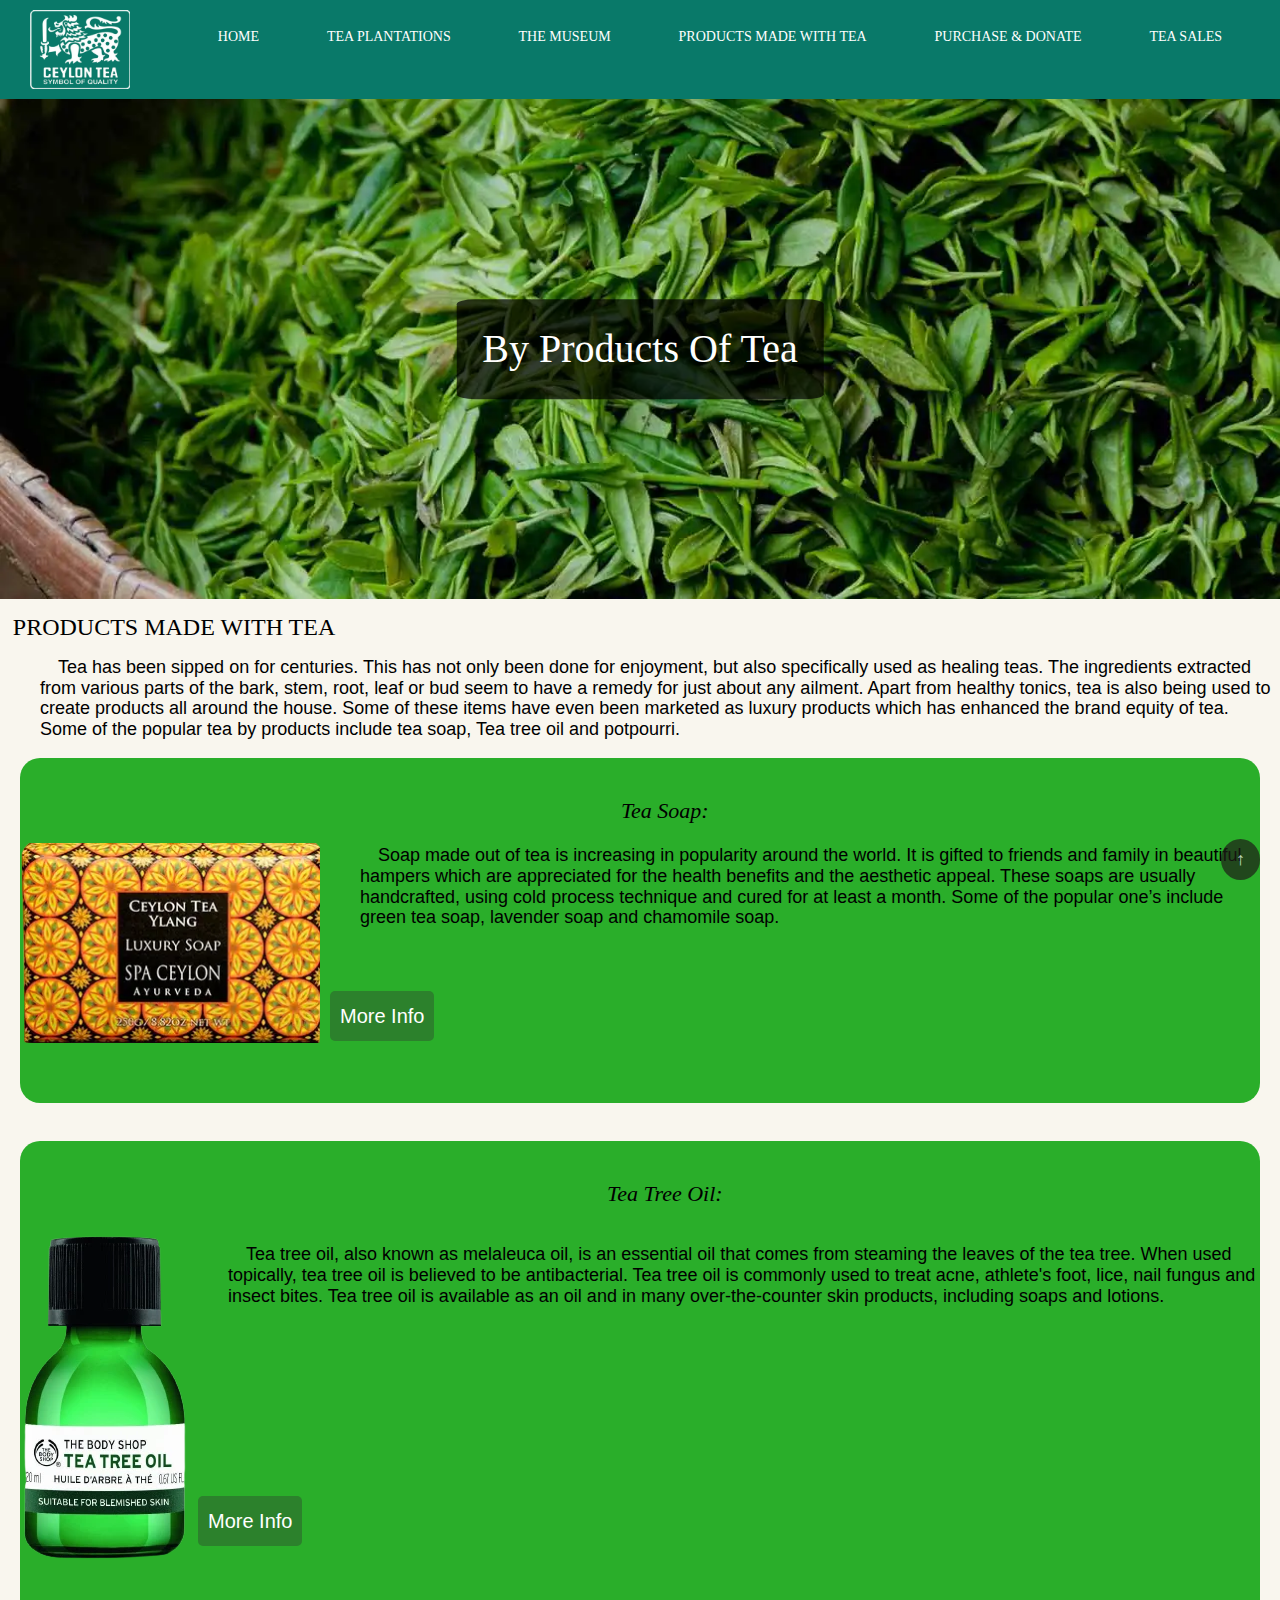
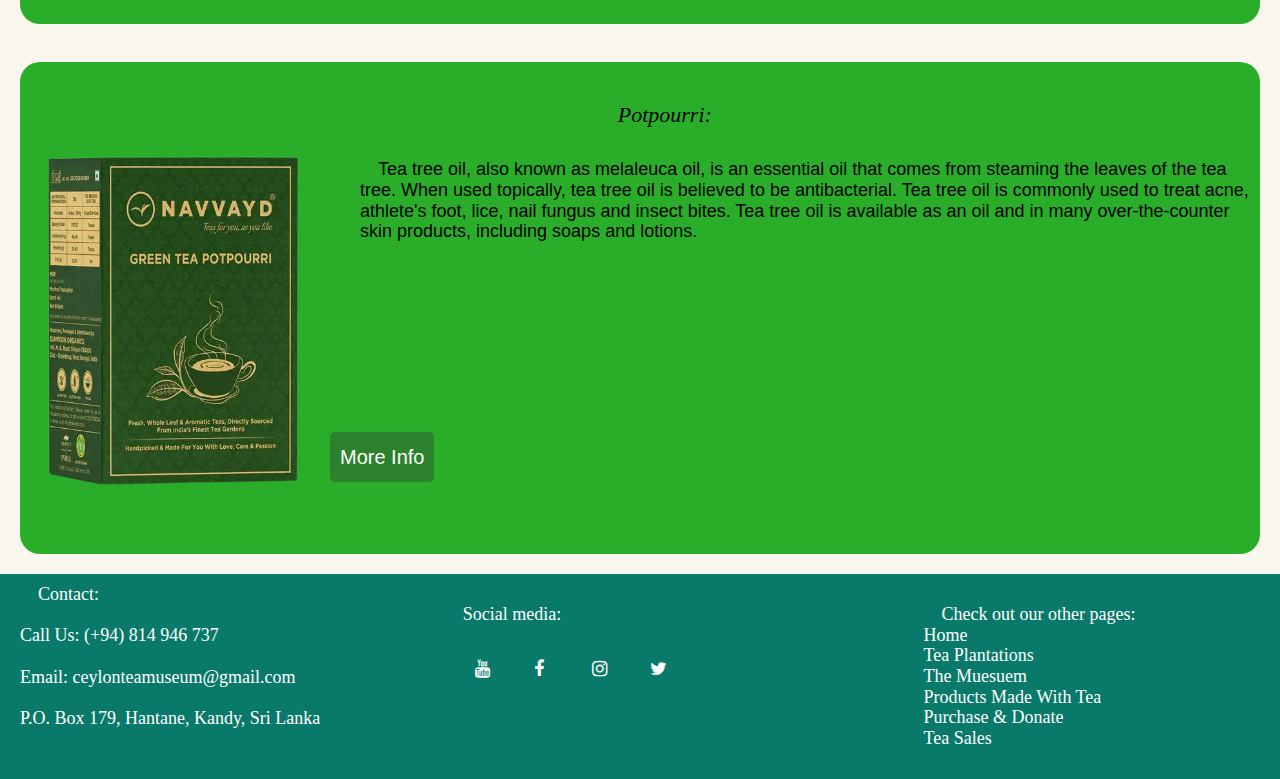
==== Byproducts.html @ 1a11e296 "Add files via upload" ====
<!DOCTYPE html>
<html lang="en">
<head>
    <link rel="stylesheet" href="css/normalize.css">
    <link rel="Stylesheet" href="css/Byproducts.css">
    <link rel="Stylesheet" href="css/universal.css">
    <link rel="stylesheet" href="https://cdnjs.cloudflare.com/ajax/libs/font-awesome/4.7.0/css/font-awesome.min.css">

    <link rel="apple-touch-icon" sizes="180x180" href="/favicon/apple-touch-icon.png">
    <link rel="icon" type="image/png" sizes="32x32" href="/favicon/favicon-32x32.png">
    <link rel="icon" type="image/png" sizes="16x16" href="/favicon/favicon-16x16.png">
    <link rel="manifest" href="/favicon/site.webmanifest">
    <link rel="mask-icon" href="/favicon/safari-pinned-tab.svg" color="#383030">
    <link rel="shortcut icon" href="/favicon/favicon.ico">
    <meta name="msapplication-TileColor" content="#333333">
    <meta name="description" content="This page show cases the types of luxury products made with tea and details about them">
    <meta name="msapplication-config" content="/favicon/browserconfig.xml">
    <meta name="theme-color" content="#000000">
    
    <meta charset="UTF-8">
    <meta http-equiv="X-UA-Compatible" content="IE=edge">
    <meta name="viewport" content="width=device-width, initial-scale=1.0">
    <title>Ceylon Tea | Tea Museum</title>
</head>
<body>
    <header>
        <div class="container" id="top">
            <div class="gotop">
              <a href="#top">&#8593;</a>
              </div>
          
  
            <a href="index.html"><img src="images/logo.webp" class="logo"></a>
              <nav>
                  <ul>
                      <li><a href="index.html">Home</a></li>
                      <li><a href="TeaPlantations.html">Tea Plantations</a></li>
                      <li><a href="Teamuseums.html">The Museum</a></li>
                      <li><a href="Byproducts.html">Products Made With Tea</a></li>
                      <li><a href="Purchase.html">Purchase & Donate</a></li>
                      <li><a class="ts" href="#">Tea Sales</a>
                        <ul class="dropdown">
                        <li><a href="teasales.html">Tea Sales 1</a></li>
                        <li><a href="teasales2.html">Tea Sales 2</a></li>
                        </ul>
                      </li>
                    </ul>
                </nav>
          </div>
    </header>
    <div class="hero-image">
            <div class="hero-text">
              <h1>By Products Of Tea</h1>
            </div>
        </div>
        <h2 id="intro">Products Made With Tea</h2>
        <p>Tea has been sipped on for centuries. This has not only been done for enjoyment, but also specifically used as healing teas. The ingredients extracted from various parts of the bark, stem, root, leaf or bud seem to have a remedy for just about any ailment. Apart from healthy tonics, tea is also being used to create products all around the house. Some of these items have even been marketed as luxury products which has enhanced the brand equity of tea. Some of the popular tea by products include tea soap, Tea tree oil and potpourri. 
        </p><br>
        <div class="products">
          <h3>Tea Soap:</h3>
          <div class="product-top">
            <img src="images/tea soap.webp" alt="Tea Soap" id="soap">
            <div class="product-details">
              <p>Soap made out of tea is increasing in popularity around the world. It is gifted to friends and family in beautiful hampers which are appreciated for the health benefits and the aesthetic appeal. These soaps are usually handcrafted, using cold process technique and cured for at least a month. Some of the popular one’s include green tea soap, lavender soap and chamomile soap. </p>
              <br>
              <button type="button" class="button"><a href="https://lk.spaceylon.com/product/ceylon-tea-ylang-luxury-soap-250g/" target="_blank">More Info</a></button>
            </div>
          </div>
        </div>
        <br>
        <div class="products">
          <h3>Tea Tree Oil:</h3>
          <div class="product-top">
            <img src="images/tea tree oil.webp" alt="Tea Soap" id="soap">
            <div class="product-details">
              <p>Tea tree oil, also known as melaleuca oil, is an essential oil that comes from steaming the leaves of the tea tree. When used topically, tea tree oil is believed to be antibacterial. Tea tree oil is commonly used to treat acne, athlete's foot, lice, nail fungus and insect bites. Tea tree oil is available as an oil and in many over-the-counter skin products, including soaps and lotions.</p>
              <button type="button" class="button2"><a href="https://www.thebodyshop.lk/tea-tree-oil.html" target="_blank">More Info</a></button>
            </div>
          </div>
        </div>
        <br>
        <div class="products">
          <h3>Potpourri:</h3>
          <div class="product-top">
            <img src="images/potpourri.webp" alt="Tea Soap" id="soap">
              <div class="product-details">
                <p>Tea tree oil, also known as melaleuca oil, is an essential oil that comes from steaming the leaves of the tea tree. When used topically, tea tree oil is believed to be antibacterial. Tea tree oil is commonly used to treat acne, athlete's foot, lice, nail fungus and insect bites. Tea tree oil is available as an oil and in many over-the-counter skin products, including soaps and lotions.</p>
                <button type="button" class="button2"><a href="https://navvayd.com/products/green-tea-potpourri" target="_blank">More Info</a></button>
              </div>
            </div>
        </div>
        <footer>
            <div class="f1">
            <p id="p1">Contact:<br><br>Call Us: (+94) 814 946 737<br><br>Email: ceylonteamuseum@gmail.com</a><br><br> P.O. Box 179, Hantane, Kandy, Sri Lanka</p>
            </div>
            <div class="f2">
            <p id="p1">Social media:<br><br> <a href="#" class="fa fa-youtube"></a> <a href="#" class="fa fa-facebook"></a> <a href="#" class="fa fa-instagram"></a> <a href="#" class="fa fa-twitter"></a></p>
            </div>
            <div class="f3">
              <p id="p1"> Check out our other pages:
                <ul>
                  <li><a href="index.html">Home</a></li>
                  <li><a href="TeaPlantations.html">Tea Plantations</a></li>
                  <li><a href="Teamuseums.html">The Muesuem</a></li>
                  <li><a href="Byproducts.html">Products Made With Tea</a></li>
                  <li><a href="Purchase.html">Purchase & Donate</a></li>
                  <li><a href="#">Tea Sales</a></li>
                </ul> 
              </p>
            </div>
            <!-- REFERENCES
            teatrunk [2019] Luxury Health & Beauty Products made from Tea. [Online] Available from: 
            https://teatrunk.in/blogs/all/luxury-health-beauty-products-made-from-tea
            
            [Accessed: 20th July 2022]
            
            healthline [2022] 14 Everyday Uses for Tea Tree Oil. [Online] Available from: 
            https://www.healthline.com/nutrition/tea-tree-oil
            
            [Accessed: 20th July 2022]

            *Images* 
            spaceylon [2022] Ceylon Tea Ylang – Luxury Soap 250g. [Online] Available from:
            https://lk.spaceylon.com/product/ceylon-tea-ylang-luxury-soap-250g/ 

            [Accessed: 31st August 2022]

            thebodyshop [2021] Tea Tree Oil [Online] Available from: 
            https://www.thebodyshop.lk/tea-tree-oil.html 
            
            [Accessed: 31st August 2022]

            navvayd [2022] Green Tea Potpourri [Online] Available from:
            https://navvayd.com/products/green-tea-potpourri

            [Accessed: 31st August 2022] -->

        </footer> 



</body>
</html>
---- css/Byproducts.css ----
body {
    margin: 0;
    background-color: white;
    font-family: Cambria, Cochin, Georgia, Times, 'Times New Roman', serif;
    font-weight: 300;
    background:#F9F6EE;
    
  }
  
  
  
  h1 {
    font-family: 'Times New Roman', Times, serif;
    text-align: center;
    font-weight: 500;
  }
  
  p {
  font-family: Arial, Helvetica, sans-serif;
  padding-left: 30px;
  font-weight: lighter;
  font-size: 19px;
  text-align: justify;

  }
  
  .hero-image {
    background-image: url("../images/byproduct.webp");
    background-color: #cccccc;
    height: 500px;
    background-position: center;
    background-repeat: no-repeat;
    background-size: cover;
    position: relative;
  }
  
    
  h4 {
    font-family: Arial, Helvetica, sans-serif;
    padding-left: 30px;
    font-weight: lighter;
    font-size: 18px;
  }
  
  
  
  .gallery {
    margin: 5px;
  
  }
  
  #myid {
    font-family: 'Charm', serif;
    text-align: center;
    font-style: italic;
    font-size: 30px;
    font-weight: 300%;
  }
  
  
  
  P {
    font-family: Arial, Helvetica, sans-serif;
    font-weight: 500;
    font-size: large;
    padding-left: 40px;
  }
  
  
  P {
    text-align: left;
    font-family: Arial, Helvetica, sans-serif;
    text-indent: 1em;
  }
  
  ul {
    font-size: large;
  
  }
  
  ol {
    font-family: Arial, Helvetica, sans-serif;
  }
  
  /* List */
  .list-section {
    display: flex;
    justify-content: space-between;
    padding: 0 20px;
  }
  
  
  h3 {
  font-family: 'Times New Roman', Times, serif;
  text-indent: 4%;
  font-size: 20px;
  font-weight: 600;
  font-style: oblique;
  
  }

  .products{
  padding: 0 40px;
  background-color: #2aae2a;
  margin: 0 20px;
  padding: 40px 0;
  border-radius: 20px;
  margin-bottom: 20px;

  }
  .product-top{
    margin: 20px 0;
    display: flex;
    flex-direction: row;
    align-items: center;
    gap: 10px;
  }
  .product-top img{
    width: 300px;
  }
  .product-details p, .product-details h4{
    padding-left: 30px;
  }
  .product-details h4{
    margin: 10px 0;
  }

  .button {
    height: 50px;
    background: #2c812c;
    border: none;
    border-radius: 5px;
    text-align: center;
    font-size: 20px;
    width:fit-content;
    margin:0px auto;
    padding: 5px 10px;
    margin-top: 45px;
  }

  .button2 {
    height: 50px;
    background: #2c812c;
    border: none;
    border-radius: 5px;
    text-align: center;
    font-size: 20px;
    width:fit-content;
    margin:0px auto;
    padding: 5px 10px;
    margin-top: 190px;
  }

  .button2 a {
    text-decoration: none;
    color:#FFF;
  }
  
  .button2:hover {
    background-color: black;
    transition: .5s;
  }
  .button a {
    text-decoration: none;
    color:#FFF;
  }
  
  .button:hover {
    background-color: black;
    transition: .5s;
  }
  

  @media (max-width: 768px){
    .product-top{
      flex-direction: column;
      gap: 20px;
    }
    .product-details p, .product-details h4{
      text-align: center;
      padding-left: 0;
    }
  }
  @media (max-width: 420px){
    .products:nth-of-type(3) .product-top img{
      width: 100px;
    }
  }
---- css/universal.css ----
* {
  margin: 0;
  padding: 0;
}

body {
  margin: 0;
  background-color: white;
  font-family: Cambria, Cochin, Georgia, Times, "Times New Roman", serif;
  font-weight: 300;
  background: #f9f6ee;
}

.container {
  /* display: grid;
  grid-template-columns: 1fr 6fr;
  grid-template-rows: 1fr; */
  display: flex;
  flex-direction: row;
  width: 100%;
  margin: 0 auto;
}

.container .gotop {
  position: fixed;
  bottom: 20px;
  right: 20px;
  background-color: #1e1c18;
  padding: 10px 15px;
  opacity: 0.7;
  border-radius: 50%;
}

.container .gotop a {
  font-size: large;
  color: white;
  text-decoration: none;
}

header::after {
  content: "";
  display: table;
  clear: both;
}

header {
  background: #097969;
}

.logo {
  float: left;
  padding: 10px 30px;
  /* margin-right: 30px; */
  width: 100px;
  height: auto;
}

/* NAV BAR */
nav {
  float: right;
}

nav ul {
  margin: 0;
  padding: 0;
  list-style: none;
}

.dropdown{
  display: none;
  position: absolute;
  flex-direction: row;
  transform: translateX(-25%);
  margin: 0 0 20px;


}

.dropdown a{
  white-space: nowrap;
}

.ts:hover ~ .dropdown , .dropdown:hover{
  display: flex;
  

}
nav{
  width: 100%;
}
nav ul{
  display: flex;
  flex-direction: row;
  justify-content: space-evenly;
}
nav li {
  /* display: inline-block; */
  margin: 0 10px;
  padding-top: 25px;
  position: relative;
}

nav a {
  color: white;
  text-decoration: none;
  text-transform: uppercase;
  font-size: 14px;
  white-space: nowrap;
}

nav a::before {
  content: "";
  display: block;
  height: 5px;
  background-color: white;
  position: absolute;
  top: 0;
  width: 0%;
  transition: all ease-in-out 250ms;
}

nav a:hover::before {
  width: 100%;
}

h1 {
  font-family: "Times New Roman", Times, serif;
  text-align: center;
  font-weight: 500;
}

.hero-image {
  /* background-image: url("images/donate and p.webp"); */
  background-color: #cccccc;
  height: 500px;
  background-position: center;
  background-repeat: no-repeat;
  background-size: cover;
  position: relative;
}

.hero-text {
  text-align: center;
  position: absolute;
  top: 50%;
  left: 50%;
  transform: translate(-50%, -50%);
  color: white;
  background: rgb(0, 0, 0, 0.7);
  padding-top: 0;
  padding-bottom: 0;
  padding-left: 2%;
  padding-right: 2%;
  border-radius: 5%;
  font-size: 20px;
}

#intro {
  font-family: "Times New Roman", Times, serif;
  text-align: left;
  text-indent: 1%;
  font-weight: 500;
  text-transform: uppercase;
  margin-bottom: 15px;
  margin-top: 15px;
}

h4 {
  font-family: Arial, Helvetica, sans-serif;
  padding-left: 30px;
  font-weight: lighter;
  font-size: 19px;
}

h3 {
  font-family: "Times New Roman", Times, serif;
  text-align: center;
  font-size: 22px;
  font-weight: 500;
}

ul {
  font-size: large;
}

ol {
  font-family: Arial, Helvetica, sans-serif;
}

/* FOOTER */
footer {
  padding: 10px 20px;
  background-color: #097969;
  color: white;
  text-decoration: none;
  font-size: 5px;
  display: flex;
  justify-content: left;
  
}

.f1 {
  /* padding-left: 70px; */
  font-family: "Times New Roman", Times, serif;
}

.f2 {
  margin: 20px auto;
}

.f3 {
  margin: 20px auto;
}

.fa {
  padding: 10px;
  font-size: 20px;
  width: 30px;
  text-align: center;
  text-decoration: none;
  margin: 5px 2px;
}

.fa:hover {
  opacity: 0.7;
}

.fa-youtube {
  color: white;
}

.fa-instagram {
  color: white;
}

.fa-twitter {
  color: white;
}

.fa-facebook {
  color: white;
}

footer ul {
  list-style: none;
}

footer li a {
  color: white;
  text-decoration: none;
}

footer li :hover {
  color: black;
}

#p1 {
  font-family: "Times New Roman", Times, serif;
  padding: 0;
}
@media (max-width: 1024px){
  .container{
    flex-direction: column;
    align-items: center;
  }
  nav ul{
    padding: 20px 0;
    flex-direction: column;
    align-items: center;
  }
}
@media (max-width: 800px){
  footer{
    flex-wrap: wrap;
  }
  .f2, .f3 {
    margin: 20px 0;
  }
  
}
@media (max-width: 425px){
  
}
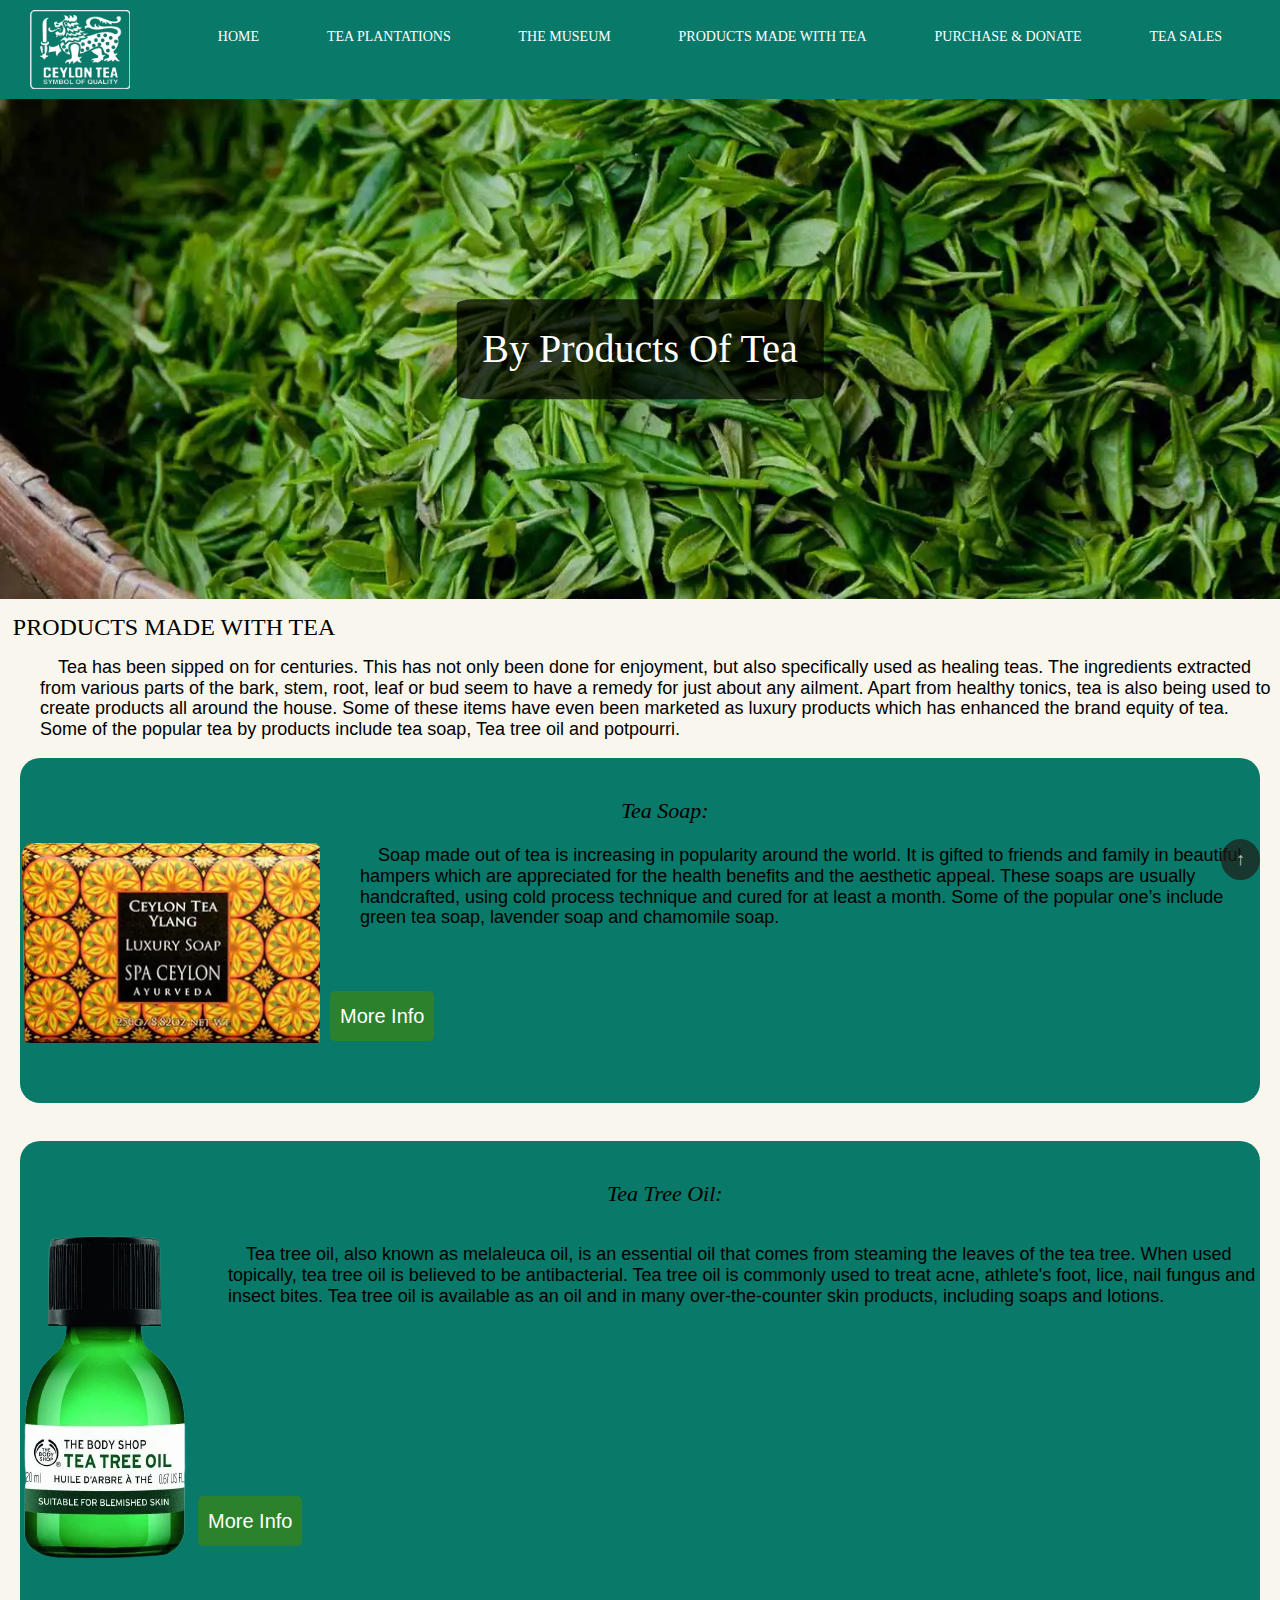
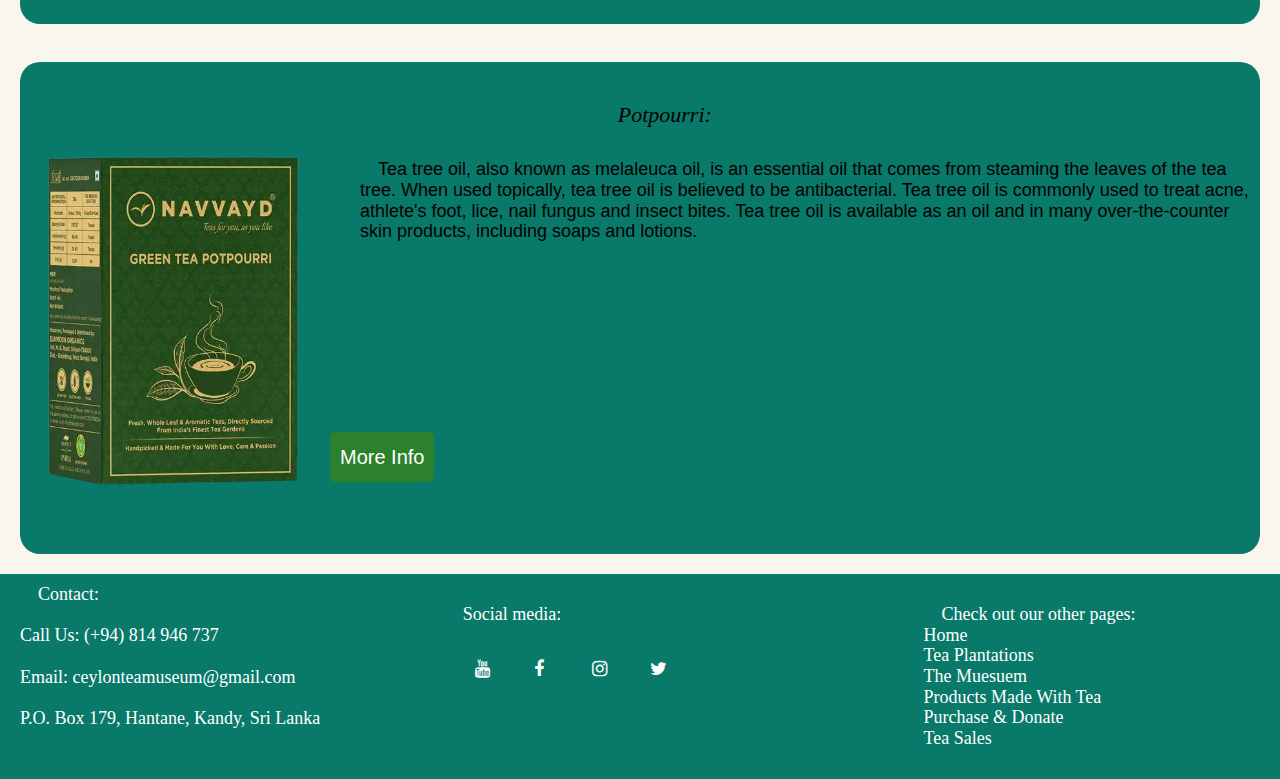
==== commit 00fce442: "Add files via upload" ====
--- a/css/Byproducts.css
+++ b/css/Byproducts.css
@@ -101,7 +101,7 @@
 
   .products{
   padding: 0 40px;
-  background-color: #2aae2a;
+  background-color: #097969;
   margin: 0 20px;
   padding: 40px 0;
   border-radius: 20px;
